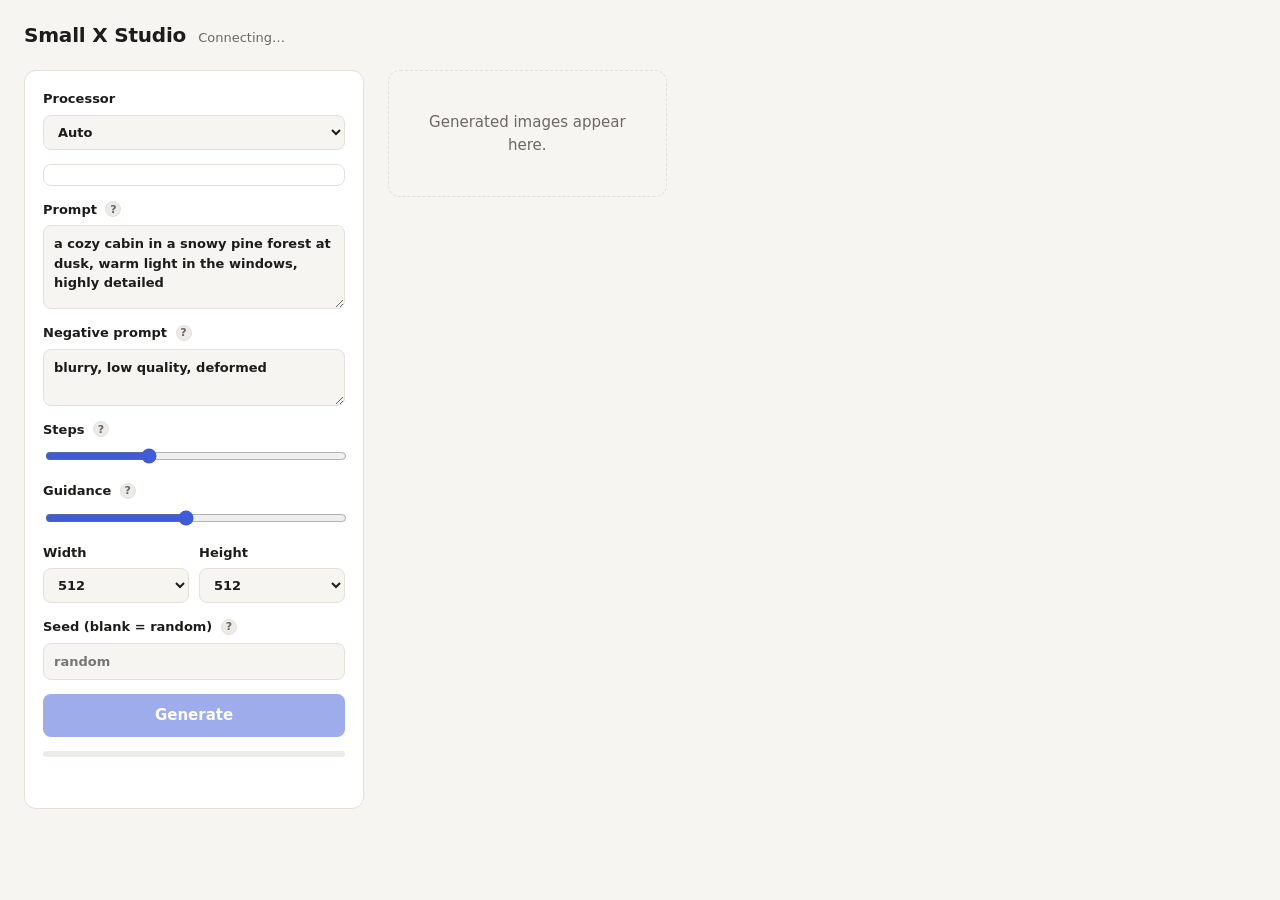
==== SmallSdWeb/wwwroot/index.html @ e7d53331 "Initial commit - existing codebase" ====
<!doctype html>
<html lang="en">
<head>
  <meta charset="utf-8">
  <meta name="viewport" content="width=device-width, initial-scale=1">
  <title>Small X Studio</title>
  <link rel="icon" href="data:,">
  <style>
    :root {
      --bg: #f6f5f2; --panel: #ffffff; --text: #1d1c1a; --muted: #6b6862; --line: #e3e0da;
      --accent: #3f5bd9; --accent-text: #ffffff; --danger: #b3261e; --tile: #ecebe7;
    }
    @media (prefers-color-scheme: dark) {
      :root {
        --bg: #151513; --panel: #1f1e1c; --text: #ecebe7; --muted: #9c9890; --line: #33312d;
        --accent: #8299ff; --accent-text: #10131f; --danger: #ff8a80; --tile: #2a2926;
      }
    }
    * { box-sizing: border-box; }
    body { margin: 0; background: var(--bg); color: var(--text); font: 15px/1.5 system-ui, -apple-system, "Segoe UI", sans-serif; }
    header { padding: 20px 24px 0; display: flex; align-items: baseline; gap: 12px; flex-wrap: wrap; }
    h1 { margin: 0; font-size: 20px; font-weight: 650; letter-spacing: -0.01em; }
    #status { color: var(--muted); font-size: 13px; }
    #status.ready::before { content: "●"; color: #2e9d5b; margin-right: 6px; }
    #status.error { color: var(--danger); }
    main { display: grid; grid-template-columns: 340px 1fr; gap: 24px; padding: 20px 24px 32px; }
    @media (max-width: 820px) { main { grid-template-columns: 1fr; padding: 16px; } header { padding: 16px 16px 0; } }
    form { background: var(--panel); border: 1px solid var(--line); border-radius: 12px; padding: 18px; display: grid; gap: 14px; align-self: start; }
    label { display: grid; gap: 6px; font-size: 13px; font-weight: 550; }
    label span.val { color: var(--muted); font-weight: 400; float: right; }
    textarea, input, select { font: inherit; color: inherit; background: var(--bg); border: 1px solid var(--line); border-radius: 8px; padding: 8px 10px; width: 100%; }
    textarea { resize: vertical; min-height: 84px; }
    input[type=range] { padding: 0; accent-color: var(--accent); }
    .row { display: grid; grid-template-columns: 1fr 1fr; gap: 10px; }
    button { font: inherit; font-weight: 600; border: 0; border-radius: 8px; padding: 10px 14px; background: var(--accent); color: var(--accent-text); cursor: pointer; }
    button:disabled { opacity: .5; cursor: default; }
    button.secondary { background: transparent; color: var(--text); border: 1px solid var(--line); }
    .actions { display: grid; grid-template-columns: 1fr auto; gap: 10px; }
    .actions button[hidden] { display: none; }
    .actions:has(> button[hidden]) { grid-template-columns: 1fr; }
    .progress { height: 6px; background: var(--tile); border-radius: 3px; overflow: hidden; }
    .progress > div { height: 100%; width: 0; background: var(--accent); transition: width .2s; }
    #message { font-size: 13px; color: var(--muted); min-height: 1.5em; }
    #estimate { border: 1px solid var(--line); border-left: 3px solid #d08a1c; border-radius: 8px; padding: 10px 12px; font-size: 13px; display: grid; gap: 4px; }
    #estimate[hidden] { display: none; }
    #estimate strong { font-size: 14px; }
    #estimate .sub { color: var(--muted); font-size: 12px; }
    #message.error { color: var(--danger); }
    #gallery { display: grid; grid-template-columns: repeat(auto-fill, minmax(240px, 1fr)); gap: 16px; align-content: start; }
    figure { margin: 0; background: var(--panel); border: 1px solid var(--line); border-radius: 12px; overflow: hidden; }
    figure img { display: block; width: 100%; height: auto; background: var(--tile); }
    figcaption { padding: 10px 12px; font-size: 13px; display: grid; gap: 4px; }
    figcaption .meta { color: var(--muted); font-size: 12px; display: flex; gap: 10px; flex-wrap: wrap; }
    figcaption a { color: var(--accent); }
    .empty { color: var(--muted); border: 1px dashed var(--line); border-radius: 12px; padding: 40px; text-align: center; }
    #device { border: 1px solid var(--line); border-radius: 8px; padding: 10px 12px; display: grid; gap: 8px; font-size: 13px; }
    #device .verdict { font-weight: 600; display: flex; align-items: center; gap: 8px; }
    #device .row { display: grid; grid-template-columns: 16px 64px 1fr; gap: 4px 8px; align-items: baseline; }
    #device .k { color: var(--muted); }
    #device .v { overflow-wrap: anywhere; }
    #device .note { grid-column: 3; color: var(--muted); font-size: 12px; }
    .dot { width: 9px; height: 9px; border-radius: 50%; display: inline-block; background: var(--muted); }
    .dot.ok { background: #2e9d5b; } .dot.warn { background: #d08a1c; } .dot.fail { background: var(--danger); } .dot.info { background: var(--accent); }
    .lbl { display: block; }
    .help { position: relative; display: inline-grid; place-items: center; width: 16px; height: 16px; margin-left: 4px; border-radius: 50%;
      border: 1px solid var(--line); background: var(--tile); color: var(--muted); font-size: 11px; font-weight: 600; line-height: 1; cursor: help; vertical-align: 1px; }
    .help:hover, .help:focus-visible, .help.open { color: var(--text); border-color: var(--muted); outline: none; }
    .help .tip { position: absolute; z-index: 10; top: calc(100% + 6px); left: -8px; width: min(260px, calc(100vw - 48px)); padding: 8px 10px;
      border: 1px solid var(--line); border-radius: 8px; background: var(--panel); color: var(--text); box-shadow: 0 4px 16px rgb(0 0 0 / .15);
      font-size: 12px; font-weight: 400; line-height: 1.45; text-align: left; cursor: default; visibility: hidden; opacity: 0; transition: opacity .12s; }
    .help:hover .tip, .help:focus-visible .tip, .help.open .tip { visibility: visible; opacity: 1; }
    .tag { display: inline-block; font-size: 11px; padding: 1px 6px; border-radius: 4px; background: var(--tile); color: var(--muted); }
  </style>
</head>
<body>
  <header>
    <h1>Small X Studio</h1>
    <div id="status">Connecting…</div>
  </header>
  <main>
    <form id="form">
      <label>Processor
        <select id="backend">
          <option value="auto">Auto</option>
          <option value="webgpu">GPU (WebGPU)</option>
          <option value="webnn">GPU (WebNN)</option>
          <option value="wasm">CPU (WebAssembly)</option>
        </select>
      </label>
      <div id="device" aria-live="polite"></div>
      <label><span class="lbl">Prompt <span class="help" tabindex="0" role="button" aria-label="What is this?" aria-describedby="tip-prompt">?<span class="tip" role="tooltip" id="tip-prompt">Describe the image you want: subject, setting, style and lighting. Separate ideas with commas; earlier words usually carry more weight. Only the first 77 tokens (about 60 words) are used.</span></span></span>
        <textarea id="prompt" required>a cozy cabin in a snowy pine forest at dusk, warm light in the windows, highly detailed</textarea>
      </label>
      <label><span class="lbl">Negative prompt <span class="help" tabindex="0" role="button" aria-label="What is this?" aria-describedby="tip-negative">?<span class="tip" role="tooltip" id="tip-negative">Things you <em>don’t</em> want in the image, such as “blurry, extra fingers, text, watermark”. The image is steered away from these at every step. Leave it blank if there’s nothing to avoid.</span></span></span>
        <textarea id="negative" style="min-height:56px">blurry, low quality, deformed</textarea>
      </label>
      <label><span class="lbl">Steps <span class="help" tabindex="0" role="button" aria-label="What is this?" aria-describedby="tip-steps">?<span class="tip" role="tooltip" id="tip-steps">How many times the image is refined, starting from random noise. More steps add detail but take longer: time grows in proportion. 20–30 is usually enough; above 40 rarely helps.</span></span> <span class="val" id="stepsVal"></span></span>
        <input id="steps" type="range" min="5" max="50" value="20">
      </label>
      <label><span class="lbl">Guidance <span class="help" tabindex="0" role="button" aria-label="What is this?" aria-describedby="tip-guidance">?<span class="tip" role="tooltip" id="tip-guidance">How closely the image follows the prompt. Low (1–4): looser and more varied. 7–8: balanced, the usual choice. High (12+): very literal, but colours can look harsh or oversaturated.</span></span> <span class="val" id="guidanceVal"></span></span>
        <input id="guidance" type="range" min="1" max="15" step="0.5" value="7.5">
      </label>
      <div class="row">
        <label>Width
          <select id="width"><option>384</option><option selected>512</option><option>640</option><option>768</option></select>
        </label>
        <label>Height
          <select id="height"><option>384</option><option selected>512</option><option>640</option><option>768</option></select>
        </label>
      </div>
      <label><span class="lbl">Seed (blank = random) <span class="help" tabindex="0" role="button" aria-label="What is this?" aria-describedby="tip-seed">?<span class="tip" role="tooltip" id="tip-seed">The number that sets the starting noise. The same seed with the same prompt and settings gives the same image, so you can reuse a seed you like and adjust the prompt to make variations. Each image shows its seed, with a “Reuse seed” link.</span></span></span>
        <input id="seed" type="number" min="0" placeholder="random">
      </label>
      <div id="estimate" hidden aria-live="polite"></div>
      <div class="actions">
        <button id="go" type="submit" disabled>Generate</button>
        <button id="cancel" type="button" class="secondary" hidden>Cancel</button>
      </div>
      <div class="progress"><div id="bar"></div></div>
      <div id="message"></div>
    </form>
    <section id="gallery"><div class="empty" id="empty">Generated images appear here.</div></section>
  </main>

  <script type="module">
    import { checkDevice, processorCheck, BACKENDS, CPU_MAX_SIDE, cpuThreads, estimateCpu, recordCpuRun, formatDuration } from "/js/device-check.js";
    const $ = id => document.getElementById(id);
    const sync = () => { $("stepsVal").textContent = $("steps").value; $("guidanceVal").textContent = $("guidance").value; renderEstimate(); };
    $("steps").oninput = $("guidance").oninput = sync;
    $("width").onchange = $("height").onchange = () => renderEstimate();

    const MODEL_BASE = "/models/"; // models are only ever loaded from this site
    let modelsReady = false, busy = false, engine = null, abort = null;
    let device = null, deviceChecking = false;
    let backendChoice = "auto";
    try { backendChoice = localStorage.getItem("sd-backend") ?? "auto"; } catch {}
    $("backend").value = backendChoice;
    $("backend").onchange = () => {
      backendChoice = $("backend").value;
      try { localStorage.setItem("sd-backend", backendChoice); } catch {}
      refresh();
    };

    /** The backend that will actually run: the user's choice, or what Auto picked for this device. */
    const resolvedBackend = () => backendChoice !== "auto" ? backendChoice : device?.auto ?? "webgpu";

    /** Device checks with the "Runs on" row and the verdict adjusted to the selected backend. */
    function deviceReport() {
      if (!device?.backends) return device;
      const checks = device.checks.map(c => c.label === "Runs on" ? processorCheck(resolvedBackend(), device.auto) : c);
      const verdict = checks.some(c => c.status === "fail") ? "fail" : checks.some(c => c.status === "warn") ? "warn" : "ok";
      return { ...device, checks, verdict };
    }

    async function runDeviceCheck() {
      if (deviceChecking) return;
      deviceChecking = true;
      if (!device) $("device").innerHTML = `<div class="verdict"><span class="dot"></span>Checking this device…</div>`;
      try { device = await checkDevice(MODEL_BASE); }
      catch (err) { device = { verdict: "warn", checks: [{ label: "Check", value: "Device check failed", status: "warn", note: String(err) }] }; }
      deviceChecking = false;
      refresh();
    }

    function renderBackendOptions() {
      if (!device?.backends) return;
      for (const option of $("backend").options) {
        if (option.value === "auto") { option.textContent = `Auto: ${BACKENDS[device.auto].label}`; continue; }
        const b = device.backends[option.value];
        option.disabled = !b.available;
        option.textContent = BACKENDS[option.value].label + (b.available ? "" : " (unavailable)");
        option.title = b.reason;
      }
      if ($("backend").selectedOptions[0]?.disabled) { backendChoice = "auto"; $("backend").value = "auto"; }
    }

    function renderDevice() {
      if (!device) return;
      const report = deviceReport();
      const verdicts = {
        ok: "Meets the requirements",
        warn: "Should work, with caveats",
        fail: "Doesn't meet the requirements",
      };
      const el = $("device");
      el.innerHTML = `<div class="verdict"><span class="dot ${report.verdict}"></span></div>`;
      el.querySelector(".verdict").append(verdicts[report.verdict]);
      for (const c of report.checks) {
        const row = document.createElement("div");
        row.className = "row";
        row.innerHTML = `<span class="dot"></span><span class="k"></span><span class="v"></span>`;
        row.querySelector(".dot").classList.add(c.status);
        row.querySelector(".dot").title = c.status;
        row.querySelector(".k").textContent = c.label;
        row.querySelector(".v").textContent = c.value;
        if (c.note) { const n = document.createElement("span"); n.className = "note"; n.textContent = c.note; row.append(n); }
        el.append(row);
      }
    }

    /** The CPU can't make images larger than 512×512, so bigger sizes are disabled while it is selected. */
    function applySizeLimit() {
      const cpu = device && resolvedBackend() === "wasm";
      for (const select of [$("width"), $("height")]) {
        for (const option of select.options) option.disabled = cpu && +option.value > CPU_MAX_SIDE;
        if (select.selectedOptions[0]?.disabled) select.value = String(CPU_MAX_SIDE);
      }
    }

    /** Time estimate shown whenever the CPU is the selected processor. */
    function renderEstimate() {
      const el = $("estimate");
      el.hidden = !device || resolvedBackend() !== "wasm";
      if (el.hidden) return;
      const req = { steps: +$("steps").value, width: +$("width").value, height: +$("height").value, threads: cpuThreads() };
      const est = estimateCpu(req);
      el.innerHTML = `<strong></strong><span></span><span class="sub"></span>`;
      el.querySelector("strong").textContent = `Estimated time on the CPU: ${formatDuration(est.total)}`;
      el.querySelector("span").textContent =
        `${req.steps} steps at ${req.width}×${req.height} using ${req.threads} thread${req.threads > 1 ? "s" : ""}, ` +
        `about ${formatDuration(est.perStep, true)} per step. A GPU takes seconds.`;
      el.querySelector(".sub").textContent = (est.calibrated
        ? "Based on this device's last CPU image."
        : `A rough guide from the thread count; your first CPU image refines it.`) +
        ` The CPU is limited to ${CPU_MAX_SIDE}×${CPU_MAX_SIDE}; fewer steps or 384×384 are quicker.`;
    }

    function refresh() {
      applySizeLimit();
      renderEstimate();
      renderBackendOptions();
      renderDevice();
      $("go").disabled = busy || !modelsReady || !device || deviceReport().verdict === "fail";
      $("backend").disabled = busy;
      $("cancel").hidden = !busy;
    }

    /** The site downloads the models on its first start; wait until it can serve them. */
    async function pollModels() {
      try {
        const s = await (await fetch("/api/status")).json();
        modelsReady = s.phase === "ready";
        const el = $("status");
        el.className = modelsReady ? "ready" : s.phase === "error" ? "error" : "";
        el.textContent = modelsReady ? "Models available"
          : s.phase === "error" ? `Models unavailable · ${s.detail}`
          : `Site is fetching the models${s.detail ? " · " + s.detail : ""}`;
      } catch { $("status").textContent = "Site unreachable"; }
      refresh();
      if (!modelsReady) setTimeout(pollModels, 1500);
    }

    // Help bubbles: hover or keyboard focus shows them; a tap or click toggles them (for touch screens).
    // preventDefault stops the click from also focusing the field the label belongs to.
    document.querySelectorAll(".help").forEach(help => {
      help.addEventListener("click", e => {
        e.preventDefault();
        const open = !help.classList.contains("open");
        document.querySelectorAll(".help.open").forEach(h => h.classList.remove("open"));
        help.classList.toggle("open", open);
      });
      help.addEventListener("keydown", e => { if (e.key === "Enter" || e.key === " ") { e.preventDefault(); help.click(); } else if (e.key === "Escape") { help.classList.remove("open"); help.blur(); } });
    });
    document.addEventListener("click", e => {
      if (!e.target.closest(".help")) document.querySelectorAll(".help.open").forEach(h => h.classList.remove("open"));
    });

    function setMessage(text, isError) { $("message").textContent = text; $("message").className = isError ? "error" : ""; }

    $("form").onsubmit = async e => {
      e.preventDefault();
      busy = true; refresh(); $("bar").style.width = "0";
      const req = {
        prompt: $("prompt").value, negativePrompt: $("negative").value,
        steps: +$("steps").value, guidance: +$("guidance").value,
        width: +$("width").value, height: +$("height").value,
        seed: $("seed").value === "" ? null : +$("seed").value,
      };
      abort = new AbortController();
      $("cancel").disabled = false; $("cancel").textContent = "Cancel";
      try { await generate(req, abort.signal); }
      catch (err) {
        if (err.name === "AbortError") { setMessage("Cancelled."); $("bar").style.width = "0"; }
        else { console.error(err); setMessage(err.message ?? String(err), true); }
      }
      abort = null;
      busy = false; refresh();
    };

    // A model run can't be interrupted, so cancelling takes effect when the current step finishes.
    $("cancel").onclick = () => {
      abort?.abort();
      $("cancel").disabled = true; $("cancel").textContent = "Cancelling…";
      setMessage("Cancelling after the current step…");
    };

    async function generate(req, signal) {
      const backend = resolvedBackend();
      const { BrowserDiffusion, needsReloadFor } = await import("/js/browser-sd.js");
      if (needsReloadFor(backend)) {
        // The processor choice is saved, so it's still selected after the reload.
        if (confirm("Switching between CPU and GPU processing needs a page reload, which clears the images generated so far. Reload now?"))
          location.reload();
        else setMessage("To use this processor, reload the page.");
        return;
      }
      if (engine && engine.backend !== backend) {
        setMessage("Switching processor…");
        await engine.dispose();
        engine = null;
      }
      if (!engine) {
        engine = await BrowserDiffusion.load(MODEL_BASE, backend, s => setMessage(s));
        runDeviceCheck(); // models are cached now
      }
      signal.throwIfAborted();

      const seed = req.seed ?? Math.floor(Math.random() * 2 ** 32);
      const started = performance.now();
      const cpuEstimate = backend === "wasm" ? estimateCpu({ ...req, threads: cpuThreads() }) : null;
      let firstStepDone = null;
      setMessage("Encoding prompt…");
      const blob = await engine.generate({ ...req, seed, signal }, (step, total) => {
        if (signal.aborted) return; // keep the "Cancelling…" message
        $("bar").style.width = `${(step / total) * 100}%`;
        const now = performance.now(), elapsed = (now - started) / 1000;
        if (step >= total) { setMessage(`Decoding… ${formatDuration(elapsed, true)} elapsed`); return; }

        // Time left: the average step from step 2 on (step 1 includes loading), plus decoding.
        let perStep;
        if (step === 1) { firstStepDone = now; perStep = cpuEstimate?.perStep ?? elapsed; }
        else perStep = (now - firstStepDone) / 1000 / (step - 1);
        const left = perStep * (total - step) + (cpuEstimate?.decode ?? 1);
        setMessage(`Step ${step} / ${total} · ${formatDuration(elapsed, true)} elapsed · ${formatDuration(left)} left`);
      });
      setMessage(`Done in ${formatDuration((performance.now() - started) / 1000, true)} on ${BACKENDS[backend].label}`);
      if (backend === "wasm" && engine.lastRun) { recordCpuRun(engine.lastRun); renderEstimate(); }
      addImage(URL.createObjectURL(blob), seed, req, BACKENDS[backend].label);
    }

    function addImage(url, seed, req, where) {
      $("empty")?.remove();
      const fig = document.createElement("figure");
      fig.innerHTML = `<img alt=""><figcaption><div class="p"></div>
        <div class="meta"><span class="tag"></span><span>seed ${seed}</span><span>${req.steps} steps</span><span>cfg ${req.guidance}</span>
        <a download="small-sd-${seed}.png">Download</a><a href="#" class="reuse">Reuse seed</a></div></figcaption>`;
      fig.querySelector("img").src = url;
      fig.querySelector("img").alt = req.prompt;
      fig.querySelector(".p").textContent = req.prompt;
      fig.querySelector(".tag").textContent = where;
      fig.querySelector("a[download]").href = url;
      fig.querySelector(".reuse").onclick = ev => { ev.preventDefault(); $("seed").value = seed; };
      $("gallery").prepend(fig);
    }

    sync();
    runDeviceCheck();
    pollModels();
  </script>
</body>
</html>
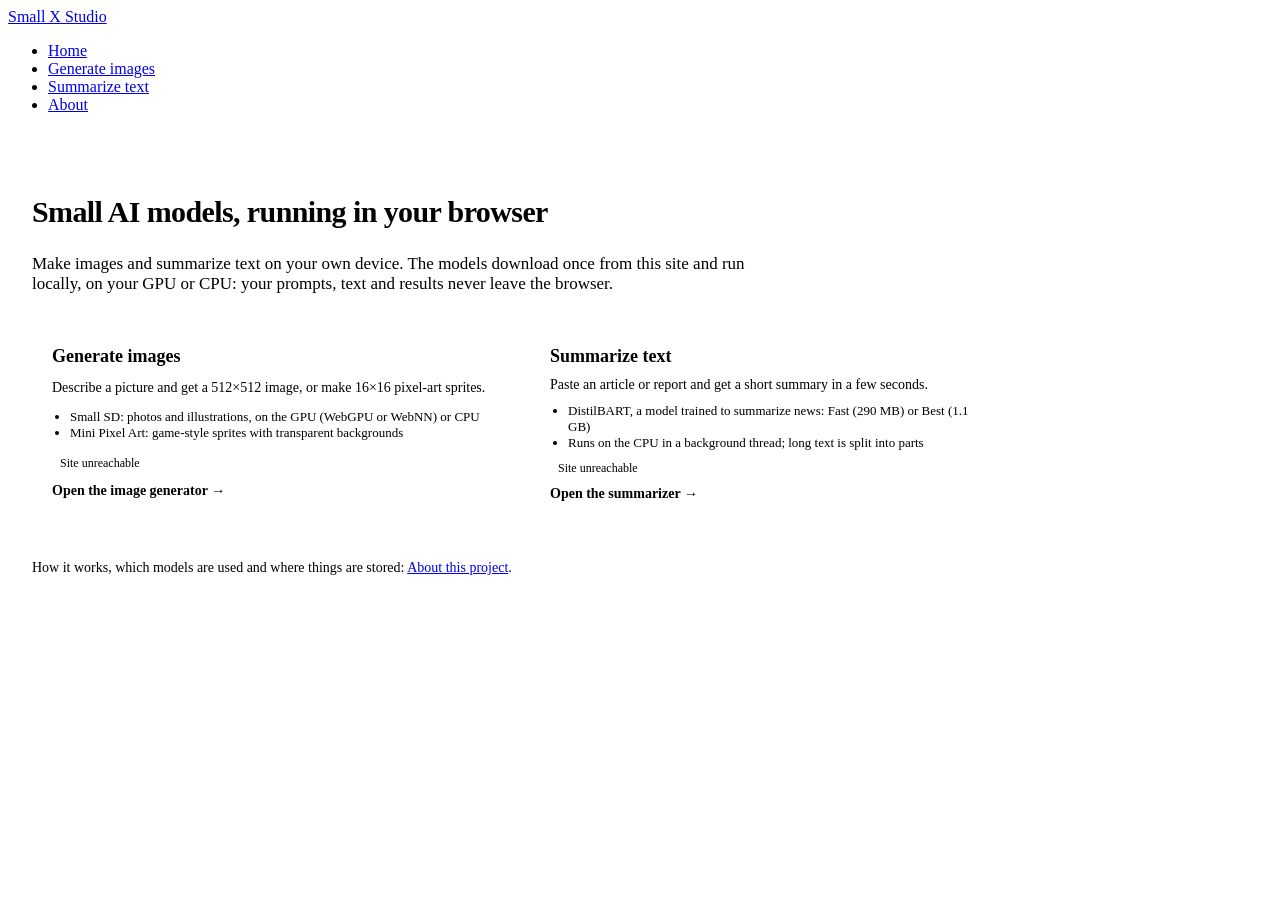
==== commit a37745ef: "Add pixel art and text summarization features Introduces new capabilities for generating 16x16 pixel" ====
--- a/SmallSdWeb/wwwroot/index.html
+++ b/SmallSdWeb/wwwroot/index.html
@@ -5,357 +5,86 @@
   <meta name="viewport" content="width=device-width, initial-scale=1">
   <title>Small X Studio</title>
   <link rel="icon" href="data:,">
+  <link rel="stylesheet" href="/css/site.css">
   <style>
-    :root {
-      --bg: #f6f5f2; --panel: #ffffff; --text: #1d1c1a; --muted: #6b6862; --line: #e3e0da;
-      --accent: #3f5bd9; --accent-text: #ffffff; --danger: #b3261e; --tile: #ecebe7;
-    }
-    @media (prefers-color-scheme: dark) {
-      :root {
-        --bg: #151513; --panel: #1f1e1c; --text: #ecebe7; --muted: #9c9890; --line: #33312d;
-        --accent: #8299ff; --accent-text: #10131f; --danger: #ff8a80; --tile: #2a2926;
-      }
-    }
-    * { box-sizing: border-box; }
-    body { margin: 0; background: var(--bg); color: var(--text); font: 15px/1.5 system-ui, -apple-system, "Segoe UI", sans-serif; }
-    header { padding: 20px 24px 0; display: flex; align-items: baseline; gap: 12px; flex-wrap: wrap; }
-    h1 { margin: 0; font-size: 20px; font-weight: 650; letter-spacing: -0.01em; }
-    #status { color: var(--muted); font-size: 13px; }
-    #status.ready::before { content: "●"; color: #2e9d5b; margin-right: 6px; }
-    #status.error { color: var(--danger); }
-    main { display: grid; grid-template-columns: 340px 1fr; gap: 24px; padding: 20px 24px 32px; }
-    @media (max-width: 820px) { main { grid-template-columns: 1fr; padding: 16px; } header { padding: 16px 16px 0; } }
-    form { background: var(--panel); border: 1px solid var(--line); border-radius: 12px; padding: 18px; display: grid; gap: 14px; align-self: start; }
-    label { display: grid; gap: 6px; font-size: 13px; font-weight: 550; }
-    label span.val { color: var(--muted); font-weight: 400; float: right; }
-    textarea, input, select { font: inherit; color: inherit; background: var(--bg); border: 1px solid var(--line); border-radius: 8px; padding: 8px 10px; width: 100%; }
-    textarea { resize: vertical; min-height: 84px; }
-    input[type=range] { padding: 0; accent-color: var(--accent); }
-    .row { display: grid; grid-template-columns: 1fr 1fr; gap: 10px; }
-    button { font: inherit; font-weight: 600; border: 0; border-radius: 8px; padding: 10px 14px; background: var(--accent); color: var(--accent-text); cursor: pointer; }
-    button:disabled { opacity: .5; cursor: default; }
-    button.secondary { background: transparent; color: var(--text); border: 1px solid var(--line); }
-    .actions { display: grid; grid-template-columns: 1fr auto; gap: 10px; }
-    .actions button[hidden] { display: none; }
-    .actions:has(> button[hidden]) { grid-template-columns: 1fr; }
-    .progress { height: 6px; background: var(--tile); border-radius: 3px; overflow: hidden; }
-    .progress > div { height: 100%; width: 0; background: var(--accent); transition: width .2s; }
-    #message { font-size: 13px; color: var(--muted); min-height: 1.5em; }
-    #estimate { border: 1px solid var(--line); border-left: 3px solid #d08a1c; border-radius: 8px; padding: 10px 12px; font-size: 13px; display: grid; gap: 4px; }
-    #estimate[hidden] { display: none; }
-    #estimate strong { font-size: 14px; }
-    #estimate .sub { color: var(--muted); font-size: 12px; }
-    #message.error { color: var(--danger); }
-    #gallery { display: grid; grid-template-columns: repeat(auto-fill, minmax(240px, 1fr)); gap: 16px; align-content: start; }
-    figure { margin: 0; background: var(--panel); border: 1px solid var(--line); border-radius: 12px; overflow: hidden; }
-    figure img { display: block; width: 100%; height: auto; background: var(--tile); }
-    figcaption { padding: 10px 12px; font-size: 13px; display: grid; gap: 4px; }
-    figcaption .meta { color: var(--muted); font-size: 12px; display: flex; gap: 10px; flex-wrap: wrap; }
-    figcaption a { color: var(--accent); }
-    .empty { color: var(--muted); border: 1px dashed var(--line); border-radius: 12px; padding: 40px; text-align: center; }
-    #device { border: 1px solid var(--line); border-radius: 8px; padding: 10px 12px; display: grid; gap: 8px; font-size: 13px; }
-    #device .verdict { font-weight: 600; display: flex; align-items: center; gap: 8px; }
-    #device .row { display: grid; grid-template-columns: 16px 64px 1fr; gap: 4px 8px; align-items: baseline; }
-    #device .k { color: var(--muted); }
-    #device .v { overflow-wrap: anywhere; }
-    #device .note { grid-column: 3; color: var(--muted); font-size: 12px; }
-    .dot { width: 9px; height: 9px; border-radius: 50%; display: inline-block; background: var(--muted); }
-    .dot.ok { background: #2e9d5b; } .dot.warn { background: #d08a1c; } .dot.fail { background: var(--danger); } .dot.info { background: var(--accent); }
-    .lbl { display: block; }
-    .help { position: relative; display: inline-grid; place-items: center; width: 16px; height: 16px; margin-left: 4px; border-radius: 50%;
-      border: 1px solid var(--line); background: var(--tile); color: var(--muted); font-size: 11px; font-weight: 600; line-height: 1; cursor: help; vertical-align: 1px; }
-    .help:hover, .help:focus-visible, .help.open { color: var(--text); border-color: var(--muted); outline: none; }
-    .help .tip { position: absolute; z-index: 10; top: calc(100% + 6px); left: -8px; width: min(260px, calc(100vw - 48px)); padding: 8px 10px;
-      border: 1px solid var(--line); border-radius: 8px; background: var(--panel); color: var(--text); box-shadow: 0 4px 16px rgb(0 0 0 / .15);
-      font-size: 12px; font-weight: 400; line-height: 1.45; text-align: left; cursor: default; visibility: hidden; opacity: 0; transition: opacity .12s; }
-    .help:hover .tip, .help:focus-visible .tip, .help.open .tip { visibility: visible; opacity: 1; }
-    .tag { display: inline-block; font-size: 11px; padding: 1px 6px; border-radius: 4px; background: var(--tile); color: var(--muted); }
+    .hero { padding: 40px 24px 8px; max-width: 760px; }
+    .hero h1 { font-size: 30px; letter-spacing: -0.02em; }
+    .hero p { font-size: 17px; color: var(--muted); margin: 10px 0 0; }
+    .tools { display: grid; grid-template-columns: repeat(auto-fit, minmax(280px, 1fr)); gap: 16px; padding: 24px; max-width: 980px; }
+    @media (max-width: 820px) { .hero { padding: 28px 16px 4px; } .tools { padding: 16px; } }
+    .tool { display: grid; gap: 10px; padding: 20px; text-decoration: none; color: var(--text); transition: border-color .15s, transform .15s; }
+    .tool:hover { border-color: var(--accent); transform: translateY(-1px); }
+    .tool h2 { margin: 0; font-size: 18px; }
+    .tool p { margin: 0; color: var(--muted); font-size: 14px; }
+    .tool ul { margin: 0; padding-left: 18px; color: var(--muted); font-size: 13px; }
+    .tool .go { color: var(--accent); font-weight: 600; font-size: 14px; }
+    .tool .model { display: flex; align-items: center; gap: 8px; font-size: 12px; color: var(--muted); }
+    .footer-note { padding: 0 24px 40px; color: var(--muted); font-size: 14px; max-width: 760px; }
+    @media (max-width: 820px) { .footer-note { padding: 0 16px 32px; } }
   </style>
 </head>
 <body>
-  <header>
-    <h1>Small X Studio</h1>
-    <div id="status">Connecting…</div>
-  </header>
-  <main>
-    <form id="form">
-      <label>Processor
-        <select id="backend">
-          <option value="auto">Auto</option>
-          <option value="webgpu">GPU (WebGPU)</option>
-          <option value="webnn">GPU (WebNN)</option>
-          <option value="wasm">CPU (WebAssembly)</option>
-        </select>
-      </label>
-      <div id="device" aria-live="polite"></div>
-      <label><span class="lbl">Prompt <span class="help" tabindex="0" role="button" aria-label="What is this?" aria-describedby="tip-prompt">?<span class="tip" role="tooltip" id="tip-prompt">Describe the image you want: subject, setting, style and lighting. Separate ideas with commas; earlier words usually carry more weight. Only the first 77 tokens (about 60 words) are used.</span></span></span>
-        <textarea id="prompt" required>a cozy cabin in a snowy pine forest at dusk, warm light in the windows, highly detailed</textarea>
-      </label>
-      <label><span class="lbl">Negative prompt <span class="help" tabindex="0" role="button" aria-label="What is this?" aria-describedby="tip-negative">?<span class="tip" role="tooltip" id="tip-negative">Things you <em>don’t</em> want in the image, such as “blurry, extra fingers, text, watermark”. The image is steered away from these at every step. Leave it blank if there’s nothing to avoid.</span></span></span>
-        <textarea id="negative" style="min-height:56px">blurry, low quality, deformed</textarea>
-      </label>
-      <label><span class="lbl">Steps <span class="help" tabindex="0" role="button" aria-label="What is this?" aria-describedby="tip-steps">?<span class="tip" role="tooltip" id="tip-steps">How many times the image is refined, starting from random noise. More steps add detail but take longer: time grows in proportion. 20–30 is usually enough; above 40 rarely helps.</span></span> <span class="val" id="stepsVal"></span></span>
-        <input id="steps" type="range" min="5" max="50" value="20">
-      </label>
-      <label><span class="lbl">Guidance <span class="help" tabindex="0" role="button" aria-label="What is this?" aria-describedby="tip-guidance">?<span class="tip" role="tooltip" id="tip-guidance">How closely the image follows the prompt. Low (1–4): looser and more varied. 7–8: balanced, the usual choice. High (12+): very literal, but colours can look harsh or oversaturated.</span></span> <span class="val" id="guidanceVal"></span></span>
-        <input id="guidance" type="range" min="1" max="15" step="0.5" value="7.5">
-      </label>
-      <div class="row">
-        <label>Width
-          <select id="width"><option>384</option><option selected>512</option><option>640</option><option>768</option></select>
-        </label>
-        <label>Height
-          <select id="height"><option>384</option><option selected>512</option><option>640</option><option>768</option></select>
-        </label>
-      </div>
-      <label><span class="lbl">Seed (blank = random) <span class="help" tabindex="0" role="button" aria-label="What is this?" aria-describedby="tip-seed">?<span class="tip" role="tooltip" id="tip-seed">The number that sets the starting noise. The same seed with the same prompt and settings gives the same image, so you can reuse a seed you like and adjust the prompt to make variations. Each image shows its seed, with a “Reuse seed” link.</span></span></span>
-        <input id="seed" type="number" min="0" placeholder="random">
-      </label>
-      <div id="estimate" hidden aria-live="polite"></div>
-      <div class="actions">
-        <button id="go" type="submit" disabled>Generate</button>
-        <button id="cancel" type="button" class="secondary" hidden>Cancel</button>
-      </div>
-      <div class="progress"><div id="bar"></div></div>
-      <div id="message"></div>
-    </form>
-    <section id="gallery"><div class="empty" id="empty">Generated images appear here.</div></section>
-  </main>
+  <nav class="site-nav" aria-label="Main">
+    <a class="brand" href="/">Small X Studio</a>
+    <ul>
+      <li><a href="/" aria-current="page">Home</a></li>
+      <li><a href="/generate">Generate images</a></li>
+      <li><a href="/summarize">Summarize text</a></li>
+      <li><a href="/about">About</a></li>
+    </ul>
+  </nav>
+
+  <section class="hero">
+    <h1>Small AI models, running in your browser</h1>
+    <p>Make images and summarize text on your own device. The models download once from this site and run locally,
+      on your GPU or CPU: your prompts, text and results never leave the browser.</p>
+  </section>
+
+  <section class="tools">
+    <a class="tool panel" href="/generate">
+      <h2>Generate images</h2>
+      <p>Describe a picture and get a 512×512 image, or make 16×16 pixel-art sprites.</p>
+      <ul>
+        <li>Small SD: photos and illustrations, on the GPU (WebGPU or WebNN) or CPU</li>
+        <li>Mini Pixel Art: game-style sprites with transparent backgrounds</li>
+      </ul>
+      <span class="model" data-models="small-sd mini-pixel-art"><span class="dot"></span><span>Checking models…</span></span>
+      <span class="go">Open the image generator →</span>
+    </a>
+    <a class="tool panel" href="/summarize">
+      <h2>Summarize text</h2>
+      <p>Paste an article or report and get a short summary in a few seconds.</p>
+      <ul>
+        <li>DistilBART, a model trained to summarize news: Fast (290 MB) or Best (1.1 GB)</li>
+        <li>Runs on the CPU in a background thread; long text is split into parts</li>
+      </ul>
+      <span class="model" data-models="summarizer summarizer-full"><span class="dot"></span><span>Checking model…</span></span>
+      <span class="go">Open the summarizer →</span>
+    </a>
+  </section>
+
+  <p class="footer-note">How it works, which models are used and where things are stored: <a href="/about">About this project</a>.</p>
 
   <script type="module">
-    import { checkDevice, processorCheck, BACKENDS, CPU_MAX_SIDE, cpuThreads, estimateCpu, recordCpuRun, formatDuration } from "/js/device-check.js";
-    const $ = id => document.getElementById(id);
-    const sync = () => { $("stepsVal").textContent = $("steps").value; $("guidanceVal").textContent = $("guidance").value; renderEstimate(); };
-    $("steps").oninput = $("guidance").oninput = sync;
-    $("width").onchange = $("height").onchange = () => renderEstimate();
-
-    const MODEL_BASE = "/models/"; // models are only ever loaded from this site
-    let modelsReady = false, busy = false, engine = null, abort = null;
-    let device = null, deviceChecking = false;
-    let backendChoice = "auto";
-    try { backendChoice = localStorage.getItem("sd-backend") ?? "auto"; } catch {}
-    $("backend").value = backendChoice;
-    $("backend").onchange = () => {
-      backendChoice = $("backend").value;
-      try { localStorage.setItem("sd-backend", backendChoice); } catch {}
-      refresh();
-    };
-
-    /** The backend that will actually run: the user's choice, or what Auto picked for this device. */
-    const resolvedBackend = () => backendChoice !== "auto" ? backendChoice : device?.auto ?? "webgpu";
-
-    /** Device checks with the "Runs on" row and the verdict adjusted to the selected backend. */
-    function deviceReport() {
-      if (!device?.backends) return device;
-      const checks = device.checks.map(c => c.label === "Runs on" ? processorCheck(resolvedBackend(), device.auto) : c);
-      const verdict = checks.some(c => c.status === "fail") ? "fail" : checks.some(c => c.status === "warn") ? "warn" : "ok";
-      return { ...device, checks, verdict };
+    // Shows whether each tool's models are on the server yet (they download on the site's first start).
+    async function poll() {
+      let models = null;
+      try { models = (await (await fetch("/api/status")).json()).models; } catch { }
+      let pending = false;
+      for (const el of document.querySelectorAll("[data-models]")) {
+        const states = el.dataset.models.split(" ").map(id => models?.[id]);
+        const ready = states.filter(s => s?.phase === "ready").length;
+        const failed = states.some(s => s?.phase === "error");
+        pending ||= states.some(s => s && s.phase !== "ready" && s.phase !== "error");
+        el.querySelector(".dot").className = "dot " + (!models ? "warn" : failed ? "fail" : ready === states.length ? "ok" : "info");
+        el.querySelector("span:last-child").textContent = !models ? "Site unreachable"
+          : failed ? "A model failed to download; see the tool's page"
+          : ready === states.length ? (states.length > 1 ? "Models ready" : "Model ready")
+          : states.length > 1 ? `${ready} of ${states.length} models ready; the rest are downloading` : "The site is downloading the model";
+      }
+      if (pending || !models) setTimeout(poll, 3000);
     }
-
-    async function runDeviceCheck() {
-      if (deviceChecking) return;
-      deviceChecking = true;
-      if (!device) $("device").innerHTML = `<div class="verdict"><span class="dot"></span>Checking this device…</div>`;
-      try { device = await checkDevice(MODEL_BASE); }
-      catch (err) { device = { verdict: "warn", checks: [{ label: "Check", value: "Device check failed", status: "warn", note: String(err) }] }; }
-      deviceChecking = false;
-      refresh();
-    }
-
-    function renderBackendOptions() {
-      if (!device?.backends) return;
-      for (const option of $("backend").options) {
-        if (option.value === "auto") { option.textContent = `Auto: ${BACKENDS[device.auto].label}`; continue; }
-        const b = device.backends[option.value];
-        option.disabled = !b.available;
-        option.textContent = BACKENDS[option.value].label + (b.available ? "" : " (unavailable)");
-        option.title = b.reason;
-      }
-      if ($("backend").selectedOptions[0]?.disabled) { backendChoice = "auto"; $("backend").value = "auto"; }
-    }
-
-    function renderDevice() {
-      if (!device) return;
-      const report = deviceReport();
-      const verdicts = {
-        ok: "Meets the requirements",
-        warn: "Should work, with caveats",
-        fail: "Doesn't meet the requirements",
-      };
-      const el = $("device");
-      el.innerHTML = `<div class="verdict"><span class="dot ${report.verdict}"></span></div>`;
-      el.querySelector(".verdict").append(verdicts[report.verdict]);
-      for (const c of report.checks) {
-        const row = document.createElement("div");
-        row.className = "row";
-        row.innerHTML = `<span class="dot"></span><span class="k"></span><span class="v"></span>`;
-        row.querySelector(".dot").classList.add(c.status);
-        row.querySelector(".dot").title = c.status;
-        row.querySelector(".k").textContent = c.label;
-        row.querySelector(".v").textContent = c.value;
-        if (c.note) { const n = document.createElement("span"); n.className = "note"; n.textContent = c.note; row.append(n); }
-        el.append(row);
-      }
-    }
-
-    /** The CPU can't make images larger than 512×512, so bigger sizes are disabled while it is selected. */
-    function applySizeLimit() {
-      const cpu = device && resolvedBackend() === "wasm";
-      for (const select of [$("width"), $("height")]) {
-        for (const option of select.options) option.disabled = cpu && +option.value > CPU_MAX_SIDE;
-        if (select.selectedOptions[0]?.disabled) select.value = String(CPU_MAX_SIDE);
-      }
-    }
-
-    /** Time estimate shown whenever the CPU is the selected processor. */
-    function renderEstimate() {
-      const el = $("estimate");
-      el.hidden = !device || resolvedBackend() !== "wasm";
-      if (el.hidden) return;
-      const req = { steps: +$("steps").value, width: +$("width").value, height: +$("height").value, threads: cpuThreads() };
-      const est = estimateCpu(req);
-      el.innerHTML = `<strong></strong><span></span><span class="sub"></span>`;
-      el.querySelector("strong").textContent = `Estimated time on the CPU: ${formatDuration(est.total)}`;
-      el.querySelector("span").textContent =
-        `${req.steps} steps at ${req.width}×${req.height} using ${req.threads} thread${req.threads > 1 ? "s" : ""}, ` +
-        `about ${formatDuration(est.perStep, true)} per step. A GPU takes seconds.`;
-      el.querySelector(".sub").textContent = (est.calibrated
-        ? "Based on this device's last CPU image."
-        : `A rough guide from the thread count; your first CPU image refines it.`) +
-        ` The CPU is limited to ${CPU_MAX_SIDE}×${CPU_MAX_SIDE}; fewer steps or 384×384 are quicker.`;
-    }
-
-    function refresh() {
-      applySizeLimit();
-      renderEstimate();
-      renderBackendOptions();
-      renderDevice();
-      $("go").disabled = busy || !modelsReady || !device || deviceReport().verdict === "fail";
-      $("backend").disabled = busy;
-      $("cancel").hidden = !busy;
-    }
-
-    /** The site downloads the models on its first start; wait until it can serve them. */
-    async function pollModels() {
-      try {
-        const s = await (await fetch("/api/status")).json();
-        modelsReady = s.phase === "ready";
-        const el = $("status");
-        el.className = modelsReady ? "ready" : s.phase === "error" ? "error" : "";
-        el.textContent = modelsReady ? "Models available"
-          : s.phase === "error" ? `Models unavailable · ${s.detail}`
-          : `Site is fetching the models${s.detail ? " · " + s.detail : ""}`;
-      } catch { $("status").textContent = "Site unreachable"; }
-      refresh();
-      if (!modelsReady) setTimeout(pollModels, 1500);
-    }
-
-    // Help bubbles: hover or keyboard focus shows them; a tap or click toggles them (for touch screens).
-    // preventDefault stops the click from also focusing the field the label belongs to.
-    document.querySelectorAll(".help").forEach(help => {
-      help.addEventListener("click", e => {
-        e.preventDefault();
-        const open = !help.classList.contains("open");
-        document.querySelectorAll(".help.open").forEach(h => h.classList.remove("open"));
-        help.classList.toggle("open", open);
-      });
-      help.addEventListener("keydown", e => { if (e.key === "Enter" || e.key === " ") { e.preventDefault(); help.click(); } else if (e.key === "Escape") { help.classList.remove("open"); help.blur(); } });
-    });
-    document.addEventListener("click", e => {
-      if (!e.target.closest(".help")) document.querySelectorAll(".help.open").forEach(h => h.classList.remove("open"));
-    });
-
-    function setMessage(text, isError) { $("message").textContent = text; $("message").className = isError ? "error" : ""; }
-
-    $("form").onsubmit = async e => {
-      e.preventDefault();
-      busy = true; refresh(); $("bar").style.width = "0";
-      const req = {
-        prompt: $("prompt").value, negativePrompt: $("negative").value,
-        steps: +$("steps").value, guidance: +$("guidance").value,
-        width: +$("width").value, height: +$("height").value,
-        seed: $("seed").value === "" ? null : +$("seed").value,
-      };
-      abort = new AbortController();
-      $("cancel").disabled = false; $("cancel").textContent = "Cancel";
-      try { await generate(req, abort.signal); }
-      catch (err) {
-        if (err.name === "AbortError") { setMessage("Cancelled."); $("bar").style.width = "0"; }
-        else { console.error(err); setMessage(err.message ?? String(err), true); }
-      }
-      abort = null;
-      busy = false; refresh();
-    };
-
-    // A model run can't be interrupted, so cancelling takes effect when the current step finishes.
-    $("cancel").onclick = () => {
-      abort?.abort();
-      $("cancel").disabled = true; $("cancel").textContent = "Cancelling…";
-      setMessage("Cancelling after the current step…");
-    };
-
-    async function generate(req, signal) {
-      const backend = resolvedBackend();
-      const { BrowserDiffusion, needsReloadFor } = await import("/js/browser-sd.js");
-      if (needsReloadFor(backend)) {
-        // The processor choice is saved, so it's still selected after the reload.
-        if (confirm("Switching between CPU and GPU processing needs a page reload, which clears the images generated so far. Reload now?"))
-          location.reload();
-        else setMessage("To use this processor, reload the page.");
-        return;
-      }
-      if (engine && engine.backend !== backend) {
-        setMessage("Switching processor…");
-        await engine.dispose();
-        engine = null;
-      }
-      if (!engine) {
-        engine = await BrowserDiffusion.load(MODEL_BASE, backend, s => setMessage(s));
-        runDeviceCheck(); // models are cached now
-      }
-      signal.throwIfAborted();
-
-      const seed = req.seed ?? Math.floor(Math.random() * 2 ** 32);
-      const started = performance.now();
-      const cpuEstimate = backend === "wasm" ? estimateCpu({ ...req, threads: cpuThreads() }) : null;
-      let firstStepDone = null;
-      setMessage("Encoding prompt…");
-      const blob = await engine.generate({ ...req, seed, signal }, (step, total) => {
-        if (signal.aborted) return; // keep the "Cancelling…" message
-        $("bar").style.width = `${(step / total) * 100}%`;
-        const now = performance.now(), elapsed = (now - started) / 1000;
-        if (step >= total) { setMessage(`Decoding… ${formatDuration(elapsed, true)} elapsed`); return; }
-
-        // Time left: the average step from step 2 on (step 1 includes loading), plus decoding.
-        let perStep;
-        if (step === 1) { firstStepDone = now; perStep = cpuEstimate?.perStep ?? elapsed; }
-        else perStep = (now - firstStepDone) / 1000 / (step - 1);
-        const left = perStep * (total - step) + (cpuEstimate?.decode ?? 1);
-        setMessage(`Step ${step} / ${total} · ${formatDuration(elapsed, true)} elapsed · ${formatDuration(left)} left`);
-      });
-      setMessage(`Done in ${formatDuration((performance.now() - started) / 1000, true)} on ${BACKENDS[backend].label}`);
-      if (backend === "wasm" && engine.lastRun) { recordCpuRun(engine.lastRun); renderEstimate(); }
-      addImage(URL.createObjectURL(blob), seed, req, BACKENDS[backend].label);
-    }
-
-    function addImage(url, seed, req, where) {
-      $("empty")?.remove();
-      const fig = document.createElement("figure");
-      fig.innerHTML = `<img alt=""><figcaption><div class="p"></div>
-        <div class="meta"><span class="tag"></span><span>seed ${seed}</span><span>${req.steps} steps</span><span>cfg ${req.guidance}</span>
-        <a download="small-sd-${seed}.png">Download</a><a href="#" class="reuse">Reuse seed</a></div></figcaption>`;
-      fig.querySelector("img").src = url;
-      fig.querySelector("img").alt = req.prompt;
-      fig.querySelector(".p").textContent = req.prompt;
-      fig.querySelector(".tag").textContent = where;
-      fig.querySelector("a[download]").href = url;
-      fig.querySelector(".reuse").onclick = ev => { ev.preventDefault(); $("seed").value = seed; };
-      $("gallery").prepend(fig);
-    }
-
-    sync();
-    runDeviceCheck();
-    pollModels();
+    poll();
   </script>
 </body>
 </html>
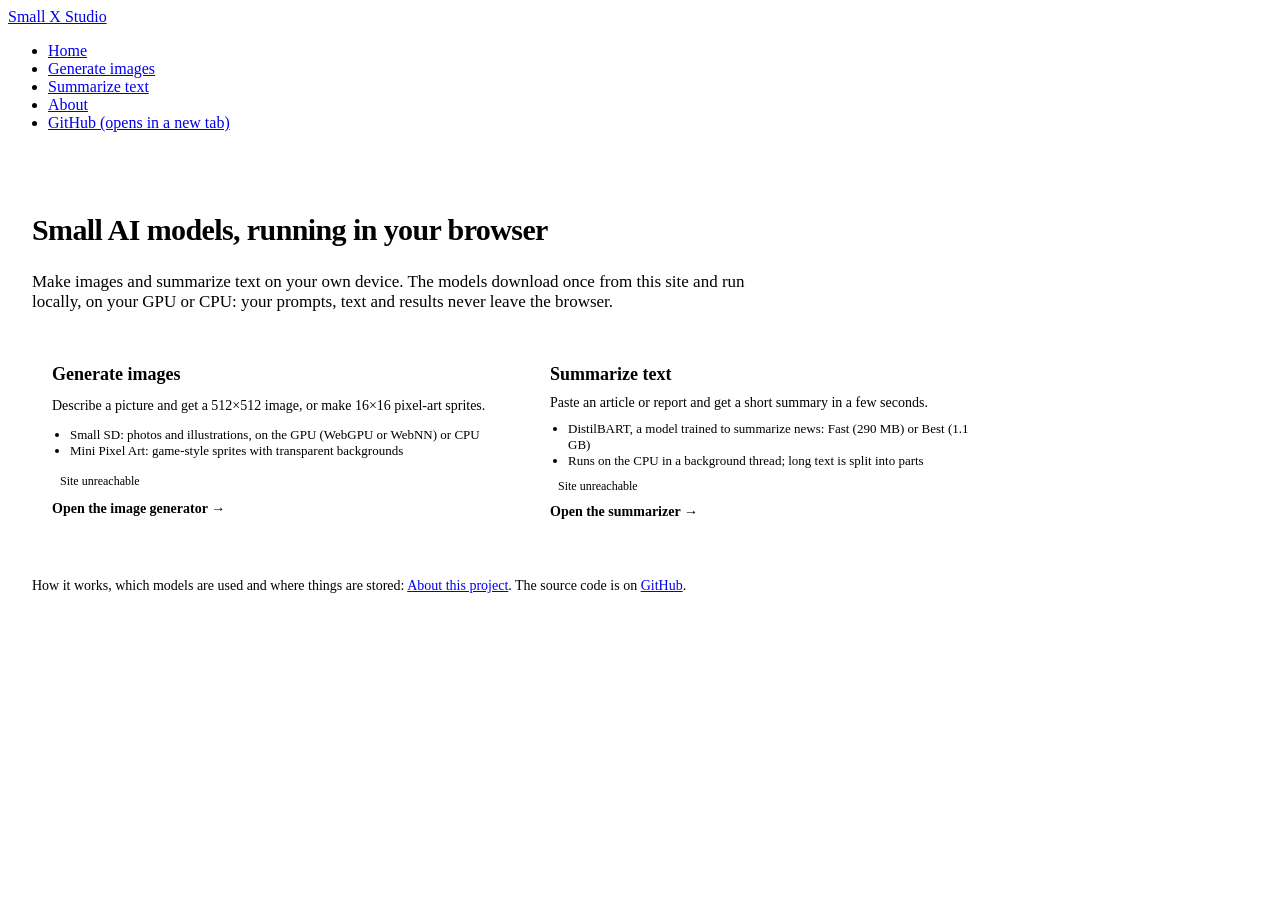
==== commit e2bd0fdc: "Overhaul project documentation and add GitHub links to UI This commit significantly expands and re-s" ====
--- a/SmallSdWeb/wwwroot/index.html
+++ b/SmallSdWeb/wwwroot/index.html
@@ -31,6 +31,7 @@
       <li><a href="/generate">Generate images</a></li>
       <li><a href="/summarize">Summarize text</a></li>
       <li><a href="/about">About</a></li>
+      <li><a href="https://github.com/xavier-hernandez/small-x-studio" class="external" rel="noopener" target="_blank">GitHub<span class="sr-only"> (opens in a new tab)</span></a></li>
     </ul>
   </nav>
 
@@ -63,7 +64,7 @@
     </a>
   </section>
 
-  <p class="footer-note">How it works, which models are used and where things are stored: <a href="/about">About this project</a>.</p>
+  <p class="footer-note">How it works, which models are used and where things are stored: <a href="/about">About this project</a>. The source code is on <a href="https://github.com/xavier-hernandez/small-x-studio" rel="noopener" target="_blank">GitHub</a>.</p>
 
   <script type="module">
     // Shows whether each tool's models are on the server yet (they download on the site's first start).
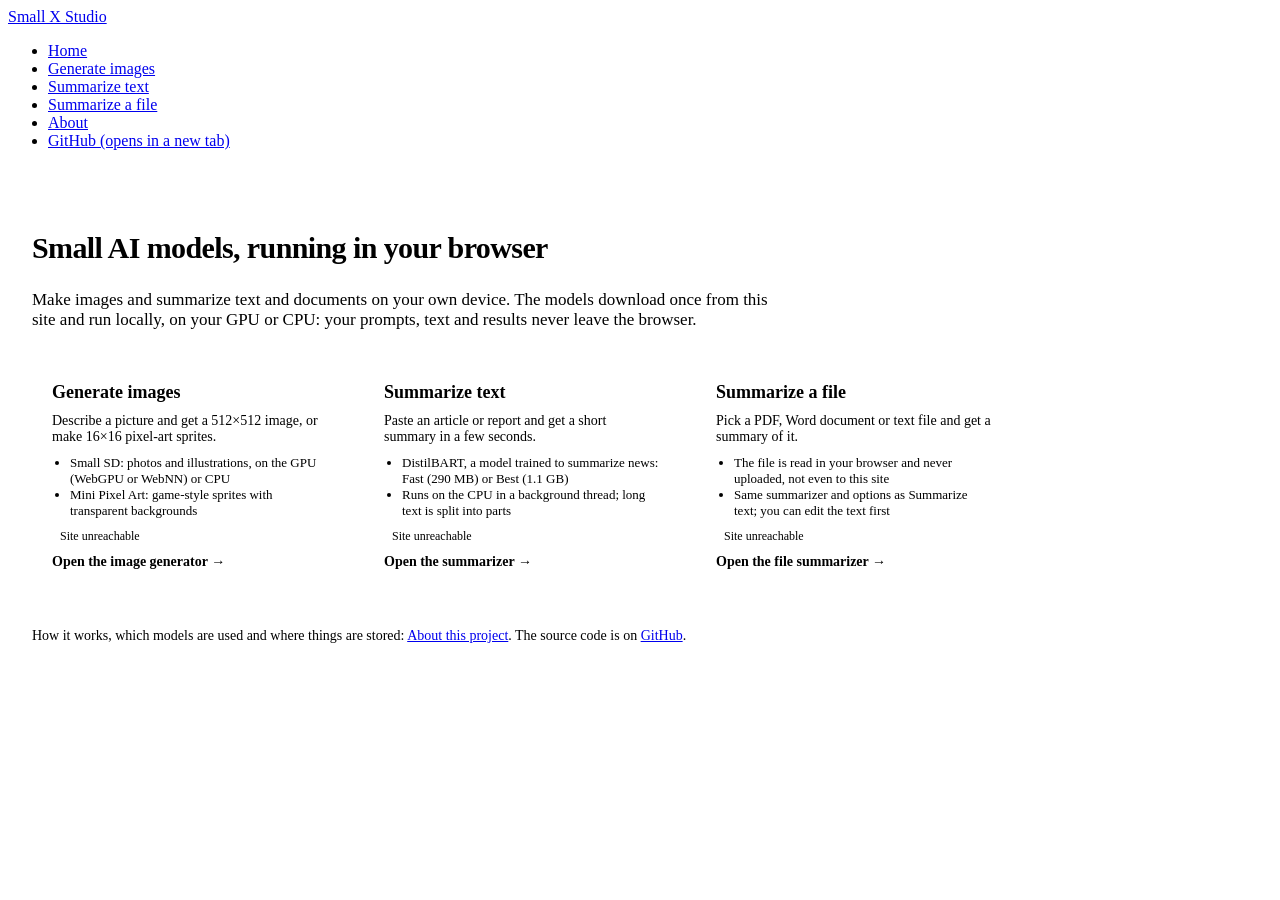
==== commit c2189cf6: "feat: Add local file summarization (PDF, Word, text) This introduces the ability to summarize text f" ====
--- a/SmallSdWeb/wwwroot/index.html
+++ b/SmallSdWeb/wwwroot/index.html
@@ -30,6 +30,7 @@
       <li><a href="/" aria-current="page">Home</a></li>
       <li><a href="/generate">Generate images</a></li>
       <li><a href="/summarize">Summarize text</a></li>
+      <li><a href="/summarize-file">Summarize a file</a></li>
       <li><a href="/about">About</a></li>
       <li><a href="https://github.com/xavier-hernandez/small-x-studio" class="external" rel="noopener" target="_blank">GitHub<span class="sr-only"> (opens in a new tab)</span></a></li>
     </ul>
@@ -37,7 +38,7 @@
 
   <section class="hero">
     <h1>Small AI models, running in your browser</h1>
-    <p>Make images and summarize text on your own device. The models download once from this site and run locally,
+    <p>Make images and summarize text and documents on your own device. The models download once from this site and run locally,
       on your GPU or CPU: your prompts, text and results never leave the browser.</p>
   </section>
 
@@ -61,6 +62,16 @@
       </ul>
       <span class="model" data-models="summarizer summarizer-full"><span class="dot"></span><span>Checking model…</span></span>
       <span class="go">Open the summarizer →</span>
+    </a>
+    <a class="tool panel" href="/summarize-file">
+      <h2>Summarize a file</h2>
+      <p>Pick a PDF, Word document or text file and get a summary of it.</p>
+      <ul>
+        <li>The file is read in your browser and never uploaded, not even to this site</li>
+        <li>Same summarizer and options as Summarize text; you can edit the text first</li>
+      </ul>
+      <span class="model" data-models="summarizer summarizer-full"><span class="dot"></span><span>Checking model…</span></span>
+      <span class="go">Open the file summarizer →</span>
     </a>
   </section>
 
